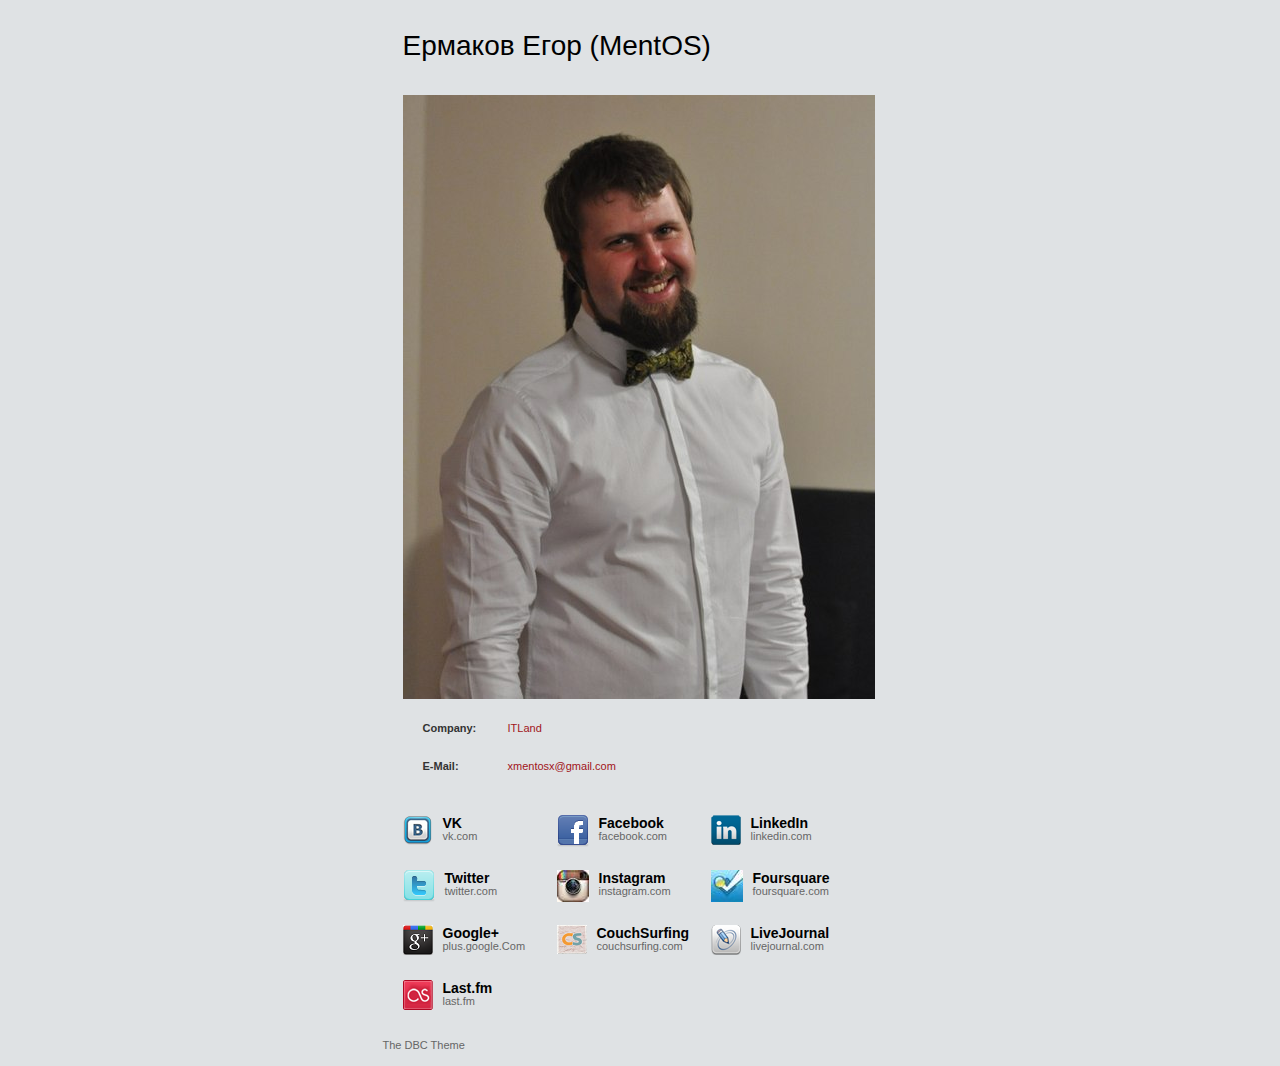
==== index.htm @ 749714d3 "second" ====
<!DOCTYPE html PUBLIC "-//W3C//DTD XHTML 1.0 Transitional//EN" "http://www.w3.org/TR/xhtml1/DTD/xhtml1-transitional.dtd">
<html xmlns="http://www.w3.org/1999/xhtml" lang="ru-RU"><head profile="http://gmpg.org/xfn/11">
<meta http-equiv="Content-Type" content="text/html; charset=UTF-8">
<title> Ермаков Егор (MentOS)</title>
<link rel="stylesheet" href="index_files/style.css" type="text/css" media="screen">
<script type="text/javascript" language="javascript" src="index_files/jquery.js"></script>
<!--[if lt IE 7]>
<script type="text/javascript" src="http://mentos.spb.ru/wp-content/themes/DigitalBusinessCard/js/pngfix.js"></script>
<![endif]-->
<style type="text/css">/*.lleo_errorSelection *::-moz-selection,
.lleo_errorSelection *::selection,
.lleo_errorSelection *::-webkit-selection {
    background-color: red !important;
    color: #fff !important;;
}*/

#lleo_dialog,
#lleo_dialog * {
    color: #000 !important;
    font: normal 13px Arial, Helvetica !important;
    line-height: 15px !important;
    margin: 0 !important;
	padding: 0 !important;
	background: none !important;
	border: none 0 !important;
	position: static !important;
	vertical-align: baseline !important;
	overflow: visible !important;
	width: auto !important;
	height: auto !important;
    max-width: none !important;
    max-height: none !important;
	float: none !important;
	visibility: visible !important;
	text-align: left !important;
    text-transform: none !important;
	border-collapse: separate !important;
	border-spacing: 2px !important;
    box-sizing: content-box !important;
    box-shadow: none !important;
    opacity: 1 !important;
    text-shadow: none !important;
    letter-spacing: normal !important;
    -webkit-filter: none !important;
    -moz-filter: none !important;
    filter: none !important;
}
#lleo_dialog *:before,
#lleo_dialog *:after {
    content: '';
}

#lleo_dialog iframe {
	height: 0 !important;
	width: 0 !important;
}

#lleo_dialog {
    position: absolute !important;
    background: #fff !important;
    border: solid 1px #ccc !important;
    padding: 7px 0 0 !important;
    left: -999px;
    top: -999px;
    width: 440px !important;
    overflow: hidden;
    display: block !important;
    z-index: 999999999 !important;
    box-shadow: 8px 16px 30px rgba(0, 0, 0, 0.16) !important;
    border-radius: 3px !important;
    opacity: 0 !important;
    -webkit-transform: translateY(15px);
    -moz-transform: translateY(15px);
    -ms-transform: translateY(15px);
    -o-transform: translateY(15px);
    transform: translateY(15px);
}
#lleo_dialog.lleo_show_small {
    width: 150px !important;
}
#lleo_dialog.lleo_show {
    opacity: 1 !important;
    -webkit-transform: translateY(0);
    -moz-transform: translateY(0);
    -ms-transform: translateY(0);
    -o-transform: translateY(0);
    transform: translateY(0);
    -webkit-transition: -webkit-transform 0.3s, opacity 0.3s !important;
    -moz-transition: -moz-transform 0.3s, opacity 0.3s !important;
    -ms-transition: -ms-transform 0.3s, opacity 0.3s !important;
    -o-transition: -o-transform 0.3s, opacity 0.3s !important;
    transition: transform 0.3s, opacity 0.3s !important;
}
#lleo_dialog.lleo_collapse {
    opacity: 0 !important;
    -webkit-transform: scale(0.25, 0.1) translate(-550px, 100px);
    -moz-transform: scale(0.25, 0.1) translate(-550px, 100px);
    -ms-transform: scale(0.25, 0.1) translate(-550px, 100px);
    -o-transform: scale(0.25, 0.1) translate(-550px, 100px);
    transform: scale(0.25, 0.1) translate(-550px, 100px);
    -webkit-transition: -webkit-transform 0.4s, opacity 0.4s !important;
    -moz-transition: -moz-transform 0.4s, opacity 0.4s !important;
    -ms-transition: -ms-transform 0.4s, opacity 0.4s !important;
    -o-transition: -o-transform 0.4s, opacity 0.4s !important;
    transition: transform 0.4s, opacity 0.4s !important;
}
#lleo_dialog input::-webkit-input-placeholder {
    color: #aaa !important;
}
#lleo_dialog .lleo_has_pic #lleo_word {
	margin-right: 80px !important;
}
#lleo_dialog #lleo_translationsContainer1 {
	position: relative !important;
}
#lleo_dialog #lleo_translationsContainer2 {
	padding: 7px 0 0 !important;
	vertical-align: middle !important;
}
#lleo_dialog #lleo_word {
    color: #000 !important;
    margin: 0 5px 2px 0 !important;
    /*float: left !important;*/
}
#lleo_dialog .lleo_has_sound #lleo_word {
    margin-left: 30px !important;
}
#lleo_dialog #lleo_text {
    font-weight: bold !important;
    color: #d56e00 !important;
    text-decoration: none !important;
    cursor: default !important;
}
/*
#lleo_dialog #lleo_text.lleo_known {
    cursor: pointer !important;
    text-decoration: underline !important;
}
*/
/*#lleo_dialog #lleo_closeBtn {
    position: absolute !important;
    right: 6px !important;
    top: 5px !important;
    line-height: 1px !important;
    text-decoration: none !important;
    font-weight: bold !important;
    font-size: 0 !important;
    color: #aaa !important;
    display: block !important;
	z-index: 9999999999 !important;
	width: 7px !important;
	height: 7px !important;
	padding: 0 !important;
	margin: 0 !important;
}*/

#lleo_dialog #lleo_optionsBtn {
    position: absolute !important; 
    right: 3px !important;
    top: 5px !important;
    line-height: 1px !important;
    text-decoration: none !important;
    font-weight: bold !important;
    font-size: 13px !important;
    color: #aaa !important;
    padding: 2px !important;
	display: none;
}
    #lleo_dialog.lleo_optionsShown #lleo_optionsBtn {
        display: block !important;
    }
    #lleo_dialog #lleo_optionsBtn img {
        width: 12px !important;
        height: 12px !important;
    }
#lleo_dialog #lleo_sound {
    float: left !important;
    width: 16px !important;
    height: 16px !important;
    margin-left: 9px !important;
    margin-right: 3px !important;
    background: 0 0 no-repeat !important;
    cursor: pointer !important;
    display: none !important;
    background: url([data-uri]) !important;
}
#lleo_dialog .lleo_has_sound #lleo_sound {
    display: block !important;
}

#lleo_dialog #lleo_soundWave {
    border: solid 5px #4495CC !important;
    border-radius: 5px !important;
    position: absolute !important;
    left: -5px !important;
    top: -5px !important;
    right: -5px !important;
    bottom: -5px !important;
    z-index: 0 !important;
    opacity: 0.9 !important;
    display: none !important;
}
    #lleo_dialog #lleo_soundWave.lleo_beforePlaying {
        display: block !important;
    }
    #lleo_dialog #lleo_soundWave.lleo_playing {
        opacity: 0 !important;
        border-width: 20px !important;
        border-radius: 30px !important;

        -webkit-transform: scale(1.07,1.1) !important;
        -moz-transform: scale(1.07,1.1) !important;
        -ms-transform: scale(1.07,1.1) !important;
        transform: scale(1.07,1.1) !important;

        -webkit-transition: all 0.6s !important;
        -moz-transition: all 0.6s !important;
        -ms-transition: all 0.6s !important;
        transition: all 0.6s !important;
    }


#lleo_dialog #lleo_picOuter {
    position: absolute !important;
    float: right !important;
    top: 4px;
    right: 5px;
    z-index: 9 !important;
    display: none !important;
    width: 100px !important;
}
    #lleo_dialog.lleo_optionsShown #lleo_picOuter {
        right: 25px;
    }
#lleo_dialog .lleo_has_pic #lleo_picOuter {
    display: block !important;
}
    #lleo_dialog #lleo_picOuter:hover {
        width: auto !important;
        z-index: 11 !important;
    }
#lleo_dialog #lleo_pic,
#lleo_dialog #lleo_picBig {
    position: absolute !important;
    top: 0 !important;
    right: 0 !important;
    border: solid 2px #fff !important;
    -webkit-border-radius: 2px !important;
    -moz-border-radius: 2px !important;
	border-radius: 2px !important;
    z-index: 1 !important;
}
#lleo_dialog #lleo_pic {
	position: relative !important;
    border: none !important;
	width: 30px !important;
}
#lleo_dialog #lleo_picBig {
    box-shadow: -1px 2px 4px rgba(0,0,0,0.3);
    z-index: 2 !important;
    opacity: 0 !important;
    visibility: hidden !important;
}
    #lleo_dialog #lleo_picOuter:hover #lleo_picBig {
        visibility: visible !important;
        opacity: 1 !important;
        -webkit-transition: opacity 0.3s !important;
        -webkit-transition-delay: 0.3s !important;
    }
#lleo_dialog #lleo_transcription {
    margin: 0 80px 4px 31px !important;
    color: #aaaaaa !important;
}
#lleo_dialog .lleo_no_trans {
    color: #aaa !important;
}

#lleo_dialog .ll-translation-counter {
	float: right !important;
    font-size: 11px !important;
    color: #aaa !important;
    padding: 2px 2px 1px 10px !important;
}

#lleo_dialog .ll-translation-text {
	float: left !important;
	/*width: 80% !important;*/
}

#lleo_dialog #lleo_trans a {
    color: #3F669F !important;
    text-decoration: none !important;
    text-overflow: ellipsis !important;
    padding: 1px 4px !important;
    overflow: hidden !important;
    float: left !important;
    width: 320px !important;
}

#lleo_dialog .ll-translation-item {
    color: #3F669F !important;
    border: solid 1px #fff !important;
    padding: 3px !important;
    width: 100% !important;
    float: left !important;
	-moz-border-radius: 2px !important;
	-webkit-border-radius: 2px !important;
	border-radius: 2px !important;
}

#lleo_dialog .ll-translation-item:hover {
	border: solid 1px #9FC2C9 !important;
    background: #EDF4F6 !important;
	cursor: pointer !important;
}
#lleo_dialog .ll-translation-item:hover .ll-translation-counter {
	color: #83a0a6 !important;
}

#lleo_dialog .ll-translation-marker {
    background: url([data-uri]) !important;
    display: inline-block !important;
    width: 4px !important;
    height: 4px !important;
    margin: 7px 5px 2px 2px !important;
    float: left !important;
}

#lleo_dialog #lleo_icons {
    color: #aaa !important;
    font-size: 11px !important;
    background: #f8f8f8 !important;
    padding: 10px 10px 10px 16px !important;
}
#lleo_icons a {
    display: inline-block !important;
    width: 16px !important;
    height: 16px !important;
    margin: 0 10px -4px 3px !important;
    text-decoration: none !important;
    opacity: 0.5 !important;
    background: url([data-uri]) !important;
}
#lleo_icons a:hover {
    opacity: 1 !important;
}
#lleo_icons a.lleo_google     {background-position:-34px 0 !important;}
#lleo_icons a.lleo_multitran  {background-position:-64px 0 !important;}
#lleo_icons a.lleo_lingvo     {background-position:-51px 0 !important; width: 12px !important;}
#lleo_icons a.lleo_dict       {background-position:-17px 0 !important;}
#lleo_icons a.lleo_linguee    {background-position:-81px 0 !important;}
#lleo_icons a.lleo_michaelis  {background-position:-98px 0 !important;}

#lleo_dialog #lleo_contextContainer {
    margin: 0 !important;
    padding: 3px 15px 8px 10px !important;
    background: #eee !important;
    background: -webkit-gradient(linear, left top, left bottom, from(#fff), to(#eee)) !important;
    background: -moz-linear-gradient(-90deg, #fff, #eee) !important;
    border-bottom: solid 1px #ddd !important;
    border-top-left-radius: 3px !important;
    border-top-right-radius: 3px !important;
    display: none !important;
    overflow: hidden !important;
}
#lleo_dialog .lleo_has_context #lleo_contextContainer {
    display: block !important;
}
#lleo_dialog #lleo_context {
    color: #444 !important;
    text-shadow: 1px 1px 0 #f4f4f4 !important;
    line-height: 12px !important;
    font-size: 11px !important;
    margin-left: 2px !important;
}
#lleo_dialog #lleo_context b {
    line-height: 12px !important;
    color: #000 !important;
    font-weight: bold !important;
    font-size: 11px !important;
}
/*#lleo_dialog #lleo_gBrand {
    color: #aaa !important;
    font-size: 10px !important;
    *//*padding-right: 52px !important;*//*
    padding-bottom: 14px !important;
    margin: -3px 4px 0 4px !important;
    background: left bottom url([data-uri]) no-repeat !important;
    display: inline-block !important;
    float: right !important;
}
#lleo_dialog #lleo_gBrand.hidden {
    display: none !important;
}*/
#lleo_dialog #lleo_translateContextLink {
    color: #444 !important;
    text-shadow: 1px 1px 0 #f4f4f4 !important;
    background: -webkit-gradient(linear, left top, left bottom, from(#f4f4f4), to(#ddd)) !important;
    background: -moz-linear-gradient(-90deg, #f4f4f4, #ddd) !important;
    border: solid 1px !important;
    box-shadow: 1px 1px 0 #f6f6f6 !important;
    border-color: #999 #aaa #aaa #999 !important;
    -moz-border-radius: 2px !important;
	-webkit-border-radius: 2px !important;
	border-radius: 2px !important;
    padding: 0 3px !important;
    font-size: 11px !important;
    text-decoration: none !important;
    margin: 1px 5px 0 !important;
    display: inline-block !important;
    white-space: nowrap !important;
}
#lleo_dialog #lleo_translateContextLink:hover {
    background: #f8f8f8 !important;
}
#lleo_dialog #lleo_translateContextLink.hidden {
    visibility: hidden !important;
}

#lleo_dialog #lleo_setTransForm {
    display: block !important;
    margin-top: 3px !important;
    padding-top: 5px !important;
    /* Set position and background because the form might be overlapped by an image when no translations */
    position: relative !important;
    background: #fff !important;
    z-index: 10 !important;
    padding-bottom: 10px !important;
    padding-left: 16px !important;
}
#lleo_dialog .lleo-custom-translation {
    padding: 4px 5px !important;
    border: solid 1px #ddd !important;
	border-radius: 2px !important;
    width: 90% !important;
    min-width: 270px !important;
    background: -webkit-gradient(linear, 0 0, 0 20, from(#f1f1f1), to(#fff)) !important;
    background: -moz-linear-gradient(-90deg, #f1f1f1, #fff) !important;
	font: normal 13px Arial, Helvetica !important;
	line-height: 15px !important;
}
#lleo_dialog .lleo-custom-translation:hover {
    border: solid 1px #aaa !important;
}
#lleo_dialog .lleo-custom-translation:focus {
    background: #FFFEC9 !important;
}

#lleo_dialog *.hidden {
    display: none !important;
}

#lleo_dialog .infinitive{
    color: #D56E00 !important;
    text-decoration: none;
    border-bottom: 1px dotted #D56E00 !important;
}
#lleo_dialog .infinitive:hover{
    border: none !important;
}

#lleo_dialog .lleo_separator {
    height: 1px !important;
    background: #eee;
    margin-top: 10px !important;
    background: -webkit-linear-gradient(left, rgba(255,255,255,1) 0%,#eee 8%,rgba(255,255,255,1) 80%) !important;
    background: -moz-linear-gradient(left, rgba(255,255,255,1) 0%, #eee 8%, rgba(255,255,255,1) 80%) !important;
    background: -ms-linear-gradient(left, rgba(255,255,255,1) 0%,#eee 8%,rgba(255,255,255,1) 80%) !important;
    background: linear-gradient(to right, rgba(255,255,255,1) 0%,#eee 8%,rgba(255,255,255,1) 80%) !important;
}
#lleo_dialog #lleo_trans {
    /*border-top: 1px solid #eeeeee !important;*/
    padding: 5px 30px 0 14px !important;
    zoom: 1;
}

#lleo_dialog .lleo_clearfix {
	display: block !important;
	clear: both !important;
	visibility: hidden !important;
	height: 0 !important;
	font-size: 0 !important;
}


#lleo_dialog #lleo_picOuter table {
    width: 44px !important;
    position: absolute !important;
    right: 0 !important;
    top: 0 !important;
    vertical-align: middle !important;
}

#lleo_dialog #lleo_picOuter td {
    width: 38px !important;
    height: 38px !important;
    /*border: 1px solid #eeeeee !important;*/
    vertical-align: middle !important;
    text-align: center !important;
}

#lleo_dialog #lleo_picOuter td div {
	height: 38px !important;
	overflow: hidden !important;
}

#lleo_dialog .lleo_empty {
    margin: 0 5px 7px !important;
}

#lleo_youtubeExportBtn {
    margin-left: 10px;
    height: 24px;
}
    #lleo_youtubeExportBtn i {
        display: inline-block;
        width: 16px;
        height: 16px;
        background: 0 0 url(https://d144fqpiyasmrr.cloudfront.net/plugins/all/images/i16.png) !important;
    }
    #lleo_youtubeExportBtn .yt-uix-button-content {
        font-size: 12px;
        line-height: 2px;
    }


/*** Parsed Lyrics Content *****************************/

.lleo_lyrics tran {
    background: transparent !important;
    border-radius: 2px !important;
    text-shadow: none !important;
    cursor: pointer !important;
}
    .lleo_lyrics tran:hover {
        color: #fff !important;
        background: #C77213 !important;
        -webkit-transition: all 0.1s !important;
        -moz-transition: all 0.1s !important;
        -ms-transition: all 0.1s !important;
        -o-transition: all 0.1s !important;
        transition: all 0.1s !important;
    }

.lleo_songName {
    border: solid 1px #ffd47c;
    background: #fff1c2;
    border-radius: 2px;
}

.lleo_hidden_iframe {
    visibility: hidden;
}</style></head>
<body> 

<div id="top"></div>
<div id="page">
  <div class="page-in">
    <div id="datacontent">
      <div class="about clearfix">
        <h1>
          Ермаков Егор (MentOS)        </h1>
        <p>
                  </p>
      </div>
       
    </div>
    <div class="wrapper">
      <div id="profiles">

 <div class="main_content">
        
                    <img src="index_files/O0uQDadZCY0.jpg" alt="Ермаков Егор (MentOS)">
                    <div class="about clearfix"></div>
        
                    <div class="row"><span class="field_l i_company">Company:</span><span class="field_r"><a href="http://www.itland.ru/">ITLand</a></span></div>
                                                  <div class="row"><span class="field_l i_mail">E-Mail:</span><span class="field_r"><a href="mailto:xmentosx@gmail.com">xmentosx@gmail.com</a></span></div>
                                        
        </div>

        <div id="content">
          <ul>

                        <li><a href="http://vk.com/xmentosx"><div style="opacity: 0;" class="fader"></div><img style="margin-left: 10px;" src="index_files/vk2.png"><strong>VK</strong>vk.com</a></li>
            
                        <li><a href="http://www.facebook.com/profile.php?id=1172287851"><div style="opacity: 0;" class="fader"></div><img style="margin-left: 10px;" src="index_files/facebook.png"><strong>Facebook</strong>facebook.com</a></li>
            
                        <li><a href="http://www.linkedin.com/profile/view?id=134936530"><div style="opacity: 0;" class="fader"></div><img style="margin-left: 10px;" src="index_files/linkedin.png"><strong>LinkedIn</strong>linkedin.com</a></li>
            
                        <li><a href="http://twitter.com/xMentOSx"><div style="opacity: 0;" class="fader"></div><img style="margin-left: 10px;" src="index_files/twitter.png"><strong>Twitter</strong>twitter.com</a></li>
                        
                        <li><a href="http://instagram.com/xxmentosxx"><div style="opacity: 0;" class="fader"></div><img style="margin-left: 10px;" src="index_files/instagram.jpg"><strong>Instagram</strong>instagram.com</a></li>
            
                        <li><a href="https://ru.foursquare.com/xmentosx"><div style="opacity: 0;" class="fader"></div><img style="margin-left: 10px;" src="index_files/foursquare.jpg"><strong>Foursquare</strong>foursquare.com</a></li>
                        
                        <li><a href="https://plus.google.com/u/0/108651969464216917581"><div style="opacity: 0;" class="fader"></div><img style="margin-left: 10px;" src="index_files/g.png"><strong>Google+</strong>plus.google.Com</a></li>
            
                                    
                        
                        <li><a href="https://www.couchsurfing.com/users/2424903/profile"><div style="opacity: 0;" class="fader"></div><img style="margin-left: 10px;" src="index_files/cs.png"><strong>CouchSurfing</strong>couchsurfing.com</a></li>
            
                       <li><a href="http://xmentosx.livejournal.com/"><div style="opacity: 0;" class="fader"></div><img style="margin-left: 10px;" src="index_files/lj.png"><strong>LiveJournal</strong>livejournal.com</a></li>
                        
                                    
                                    
                                    
                                    
                        
                        
                        
                                                <li><a href="http://www.lastfm.ru/user/xMentOSx"><div style="opacity: 0;" class="fader"></div><img style="margin-left: 10px;" src="index_files/lastfm.png"><strong>Last.fm</strong>last.fm</a></li>
                        
                        
                                  </ul>
                      
          <div class="clear"></div>
          <div id="content">
                      </div>
        </div>
      </div>

    </div>
  </div>
</div>

<div id="footer"><p><a href="http://bit.ly/digitalbusinesscard" target="_blank">The DBC Theme</a></p></div>
<script type="text/javascript" charset="utf-8">
  $('#content a').each(function () {
    $('<div class="fader" />').css('opacity', 0).prependTo(this);
  }).hover(function () {
    $('img', this).stop().animate({
      marginLeft : 0
    }, 150);
    
    $('.fader', this).stop().animate({
      opacity : 0.15
    });
    
  }, function () {
    $('img', this).stop().animate({
      marginLeft : 10
    }, 150);
    
    $('.fader', this).stop().animate({
      opacity : 0
    });
  }).find('img').css('marginLeft', 10);
  
  $('.navigation').each(function () {
    var $links = $(this).find('a'),
      panelIds = $links.map(function() { return this.hash; }).get().join(","),
      $panels = $(panelIds),
      $panelwrapper = $panels.filter(':first').parent(),
      delay = 500,
      heightOffset = 0;
       // we could add margin-top + margin-bottom + padding-top + padding-bottom of $panelwrapper
      
    $panels.hide();
    
    $links.click(function () {
      var link = this, 
        $link = $(this);
      
      // ignore if already visible
      if ($link.is('.active')) {
        return false;
      }
      
      $links.removeClass('active');
      $link.addClass('active');
      
      document.title = 'Digital Business Card - ' + $link.text();
              
      if ($.support.opacity) {
        $panels.stop().animate({opacity: 0 }, delay);
      }
      
			$('.main_content img').hide();
      $panelwrapper.stop().animate({
        height: 0
      }, delay, function () {
        var height = $panels.hide().filter(link.hash).css('opacity', 1).show().height() + heightOffset + $('.main_content img').height();
        $('.main_content img').fadeIn();
        $panelwrapper.animate({
          height: height
        }, delay, 'linear');
      });
    });
    
    $links.filter(window.location.hash ? '[hash=' + window.location.hash + ']' : ':first').click();
  });
</script>


 
</body></html>
---- index_files/style.css ----
/*
Theme Name: Digital Business Card
Theme URI: http://milkengine.com/card
Description: A Digital Business Card Theme for Wordpress. 
Version: .002
Author: John Saddington
Author URI: http://www.human3rror.com
*/

html, body { margin:0; padding:0; }
h1, h2, h3, h4, h5, h6, p, blockquote, address, big, cite, code, em, font, img, small, strike, sub, sup, li, ol, ul, fieldset, form, label, legend, button, table, caption, tr, th, td { margin:0; padding:0; border:0; font-style:normal; font-size:100%; line-height:1; font-family:inherit; text-align:left; }
table { border-collapse:collapse; border-spacing:0; }
ol, ul { list-style:none; }
blockquote:before, blockquote:after { content:""; }
a { outline:none; } 
.aright { float:right; }
body { background:#dfe2e4 url(images/bg.jpg) repeat top left; font:11px Verdana, Arial, Helvetica, sans-serif;	color:#333; line-height:18px; }
#top { width:545px; height:25px; margin:5px auto 0 auto; padding-top: 0px; background:url(images/top.png) no-repeat center top;  }
#navi { width: 545px; margin-left: auto; margin-right: auto; margin-top: 20px; margin-bottom: 0px; }
#page { width:545px; margin:0 auto; background:url(images/centerbg.png) repeat-y left top;   display:table;  } 
.page-in { padding:0 15px; }
#footer { width:515px; margin:0 auto; background:url(images/bottombg.png) no-repeat top; clear:both; padding:15px 15px; position:relative; }
#datacontent .panelsInner { overflow: hidden; }
#datacontent .panel { padding: 0px; }
.fader { opacity: 0; -moz-opacity: 0; filter:alpha(opacity=0); position: absolute; top: 0; left: 0; width: 100%; height: 54px;  }
#datacontent { position:relative;  }
a:hover img { margin-left: 5px;}
a strong { display: block; font:bold 14px Arial, Helvetica, sans-serif; color: #000; }
.clear { clear: left; }
#content { padding: 0 10px; background: url(images/content.png) repeat-y left;   }
#content ul { display:block; margin:0; padding:0; list-style:none;     }
#content li { float: left; width:154px; margin-left:0px;   }
#content a { font-size: 11px; color: #666; text-decoration: none; padding: 10px 0 5px;  display:block;  width:154px;  height:40px;  position:relative;  z-index:2; cursor:pointer; }
#content li a img { border: 0;  float: left;  margin: 0 10px; }
.about { background:url(images/hr.png) repeat-x bottom; padding:0px 20px 10px 20px; overflow:hidden; margin-bottom:10px;  }
.about img { float:left; margin:0 12px 0 0; border:2px solid #9a9fa6; }
.about h1 { margin:0 0 3px 0; padding:0; font:28px Arial, Helvetica, sans-serif; color:#000;  }
.about p { color:#444; line-height:16px; }
.navigation { height: 0px; margin-bottom:0px; padding-bottom: 10px; line-height: 18px; font-weight: bold; }
.navigation li { float: right; }
.navigation li a { margin-right:0px;  float:left; display:block; margin: 0px 15px 0px 0px; font-size: 15px; font-weight:bold; text-align:center; color:#747475; text-decoration: none;  }
.navigation li a:hover { color:#fff; }
.navigation li a.active { color:#333;  }
.navigation li a.active:hover { color:#000; }
.main_content { padding:10px 20px;}
.main_content p { line-height:18px;   margin-bottom: 10px;  }
.main_content span { font-size:11px; }
.main_content a, .main_content span a { color:#a1141a; text-decoration:none; } 
.main_content a:hover, .main_content span a:hover { color:#333; }
.main_content blockquote { background:url(images/quote.png) no-repeat left 5px; margin:8px 0; padding:0px 10px 0px 20px; font-size:12px; line-height:20px; }
.main_content blockquote p {  font-weight:bold; font:bold 14px Arial, Helvetica, sans-serif; line-height:20px; }
.main_content blockquote:first-letter { font-size:24px; }
.main_content .textwidget { line-height:18px; }
.row { height:100%; overflow:hidden; margin-bottom:10px; background:url(images/hr.png) repeat-x bottom; padding-bottom:10px;  }
.field_l { width:80px; float:left; font-weight:bold; padding-left:20px;  }
.field_r { width:370px; float:right;  }
.i_mail { background:url(images/email.png) no-repeat 4px 7px; }
.i_company { background:url(images/company.png) no-repeat 4px 3px; }
.i_location { background:url(images/location.png) no-repeat 4px 6px; }
.i_web { background:url(images/web.png) no-repeat 4px 5px; }
#footer p a { text-align:left; padding:10px 0; color:#666; text-decoration: none; }
#footer p a:hover { color:#fff; }
.clearfix:after { content: "."; clear: both; height:0; 	visibility:hidden; display: block; }
.clearfix { display: inline-block; }
* html .clearfix { height: 1%; }
.clearfix { display: block; }
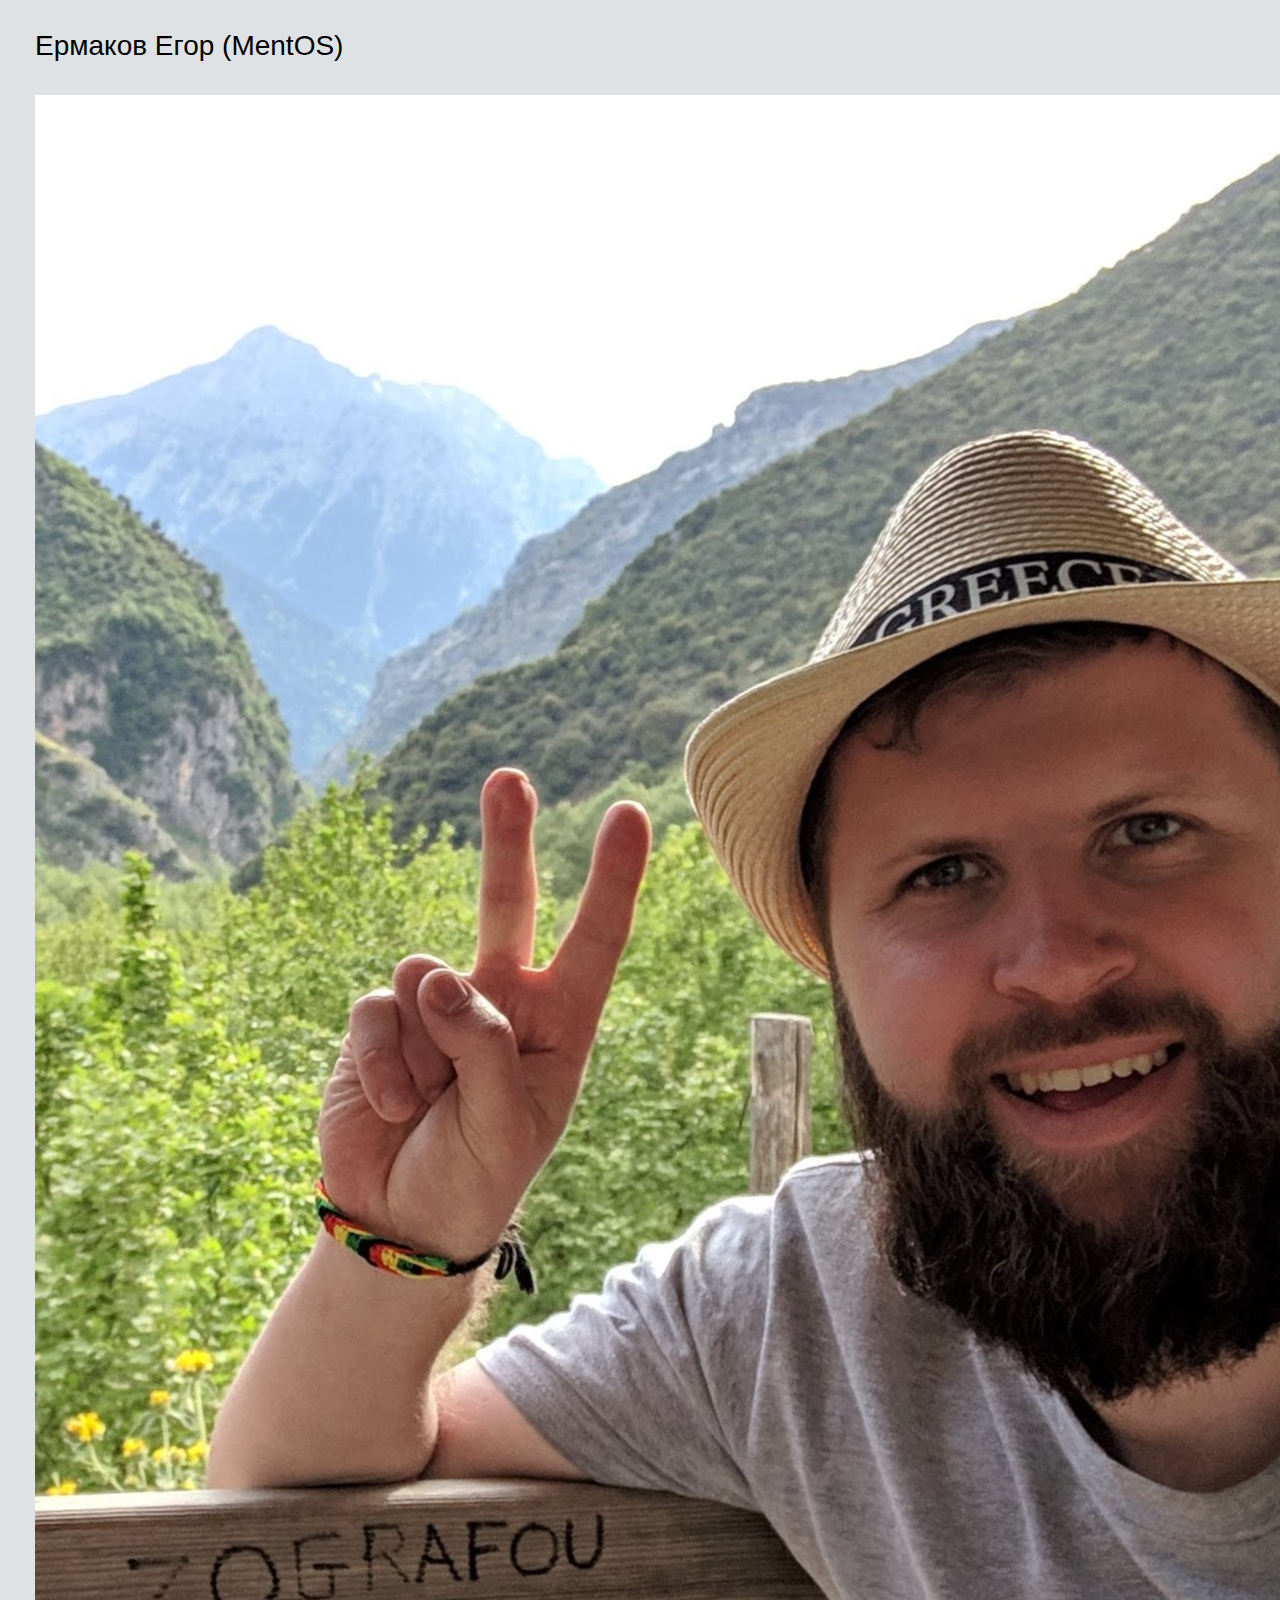
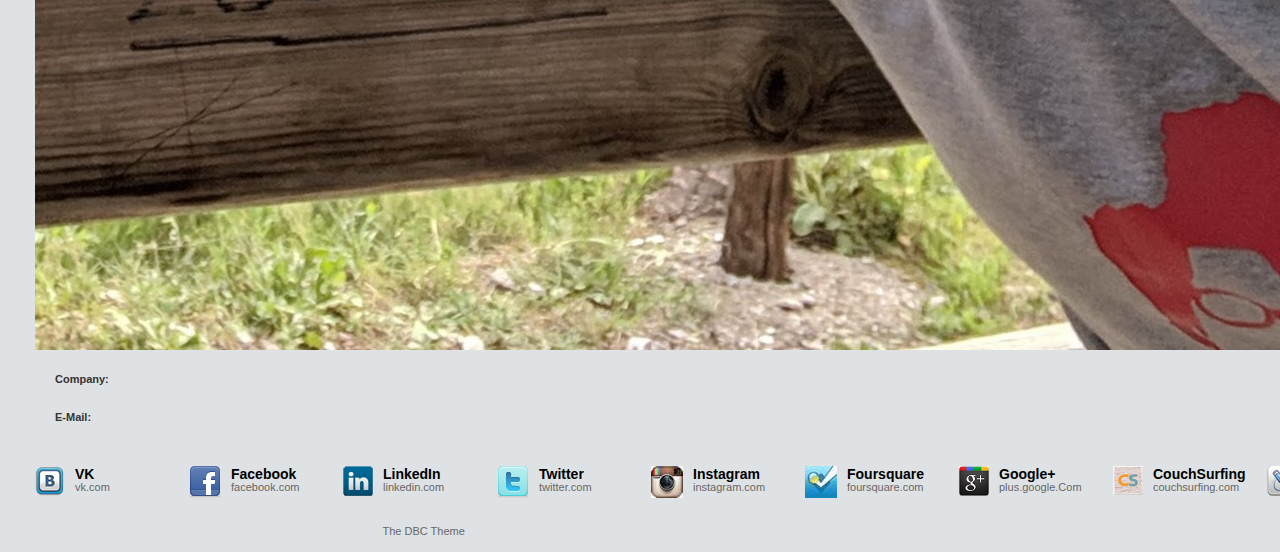
==== commit f825ddde: "Update index.htm" ====
--- a/index.htm
+++ b/index.htm
@@ -570,7 +570,7 @@
 
  <div class="main_content">
         
-                    <img src="index_files/O0uQDadZCY0.jpg" alt="Ермаков Егор (MentOS)">
+                    <img src="index_files/MVIMG_20190503_173520.jpg" alt="Ермаков Егор (MentOS)">
                     <div class="about clearfix"></div>
         
                     <div class="row"><span class="field_l i_company">Company:</span><span class="field_r"><a href="http://www.itland.ru/">ITLand</a></span></div>
@@ -693,4 +693,4 @@
 
 
  
-</body></html>+</body></html>
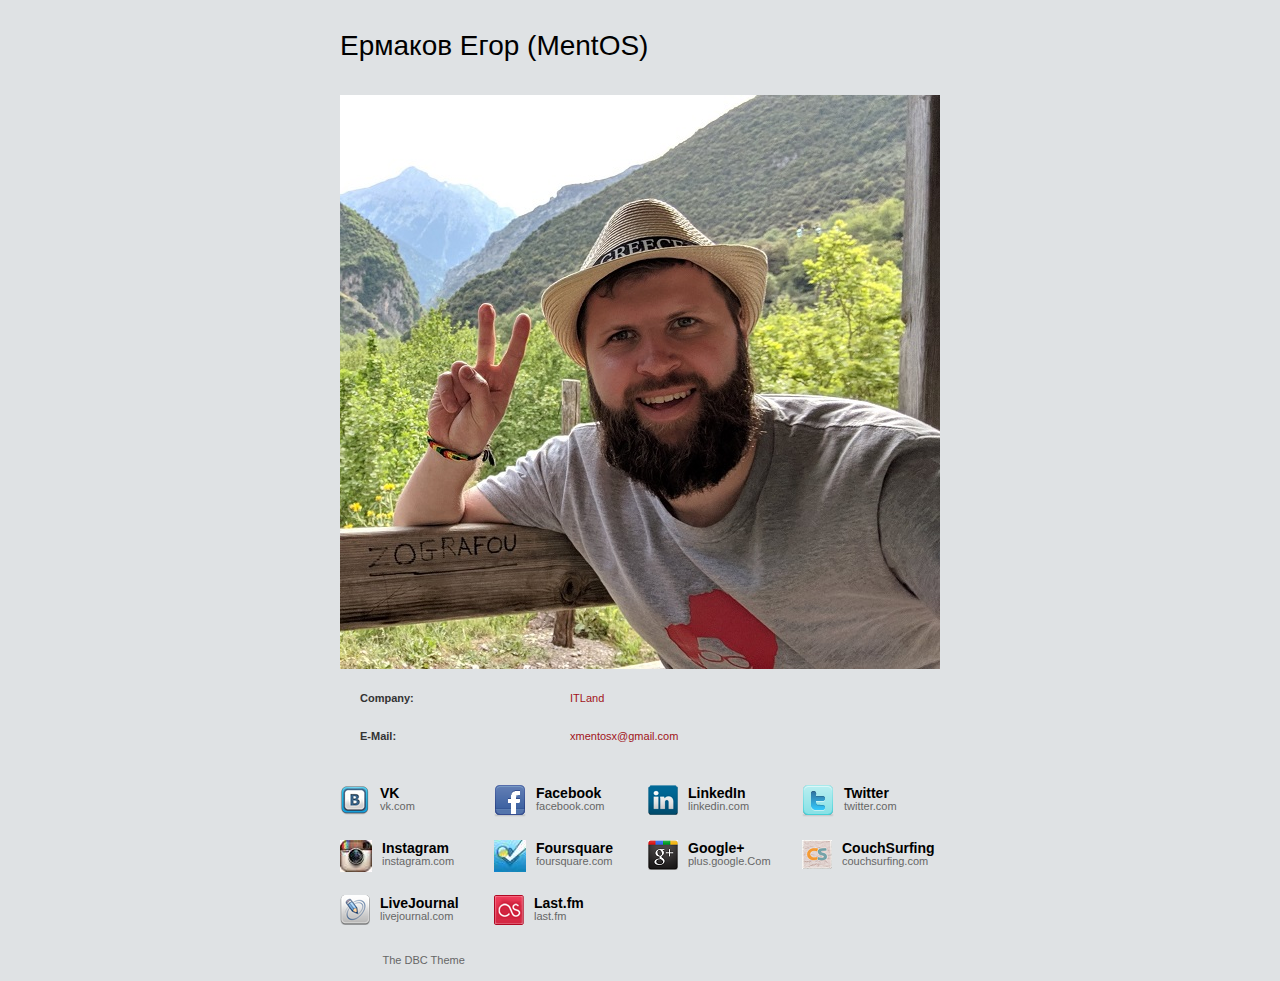
==== commit 65b6cba0: "Update index.htm" ====
--- a/index.htm
+++ b/index.htm
@@ -570,7 +570,7 @@
 
  <div class="main_content">
         
-                    <img src="index_files/MVIMG_20190503_173520.jpg" alt="Ермаков Егор (MentOS)">
+                    <img src="index_files/MVIMG_20190503_173520s.jpg" alt="Ермаков Егор (MentOS)">
                     <div class="about clearfix"></div>
         
                     <div class="row"><span class="field_l i_company">Company:</span><span class="field_r"><a href="http://www.itland.ru/">ITLand</a></span></div>
